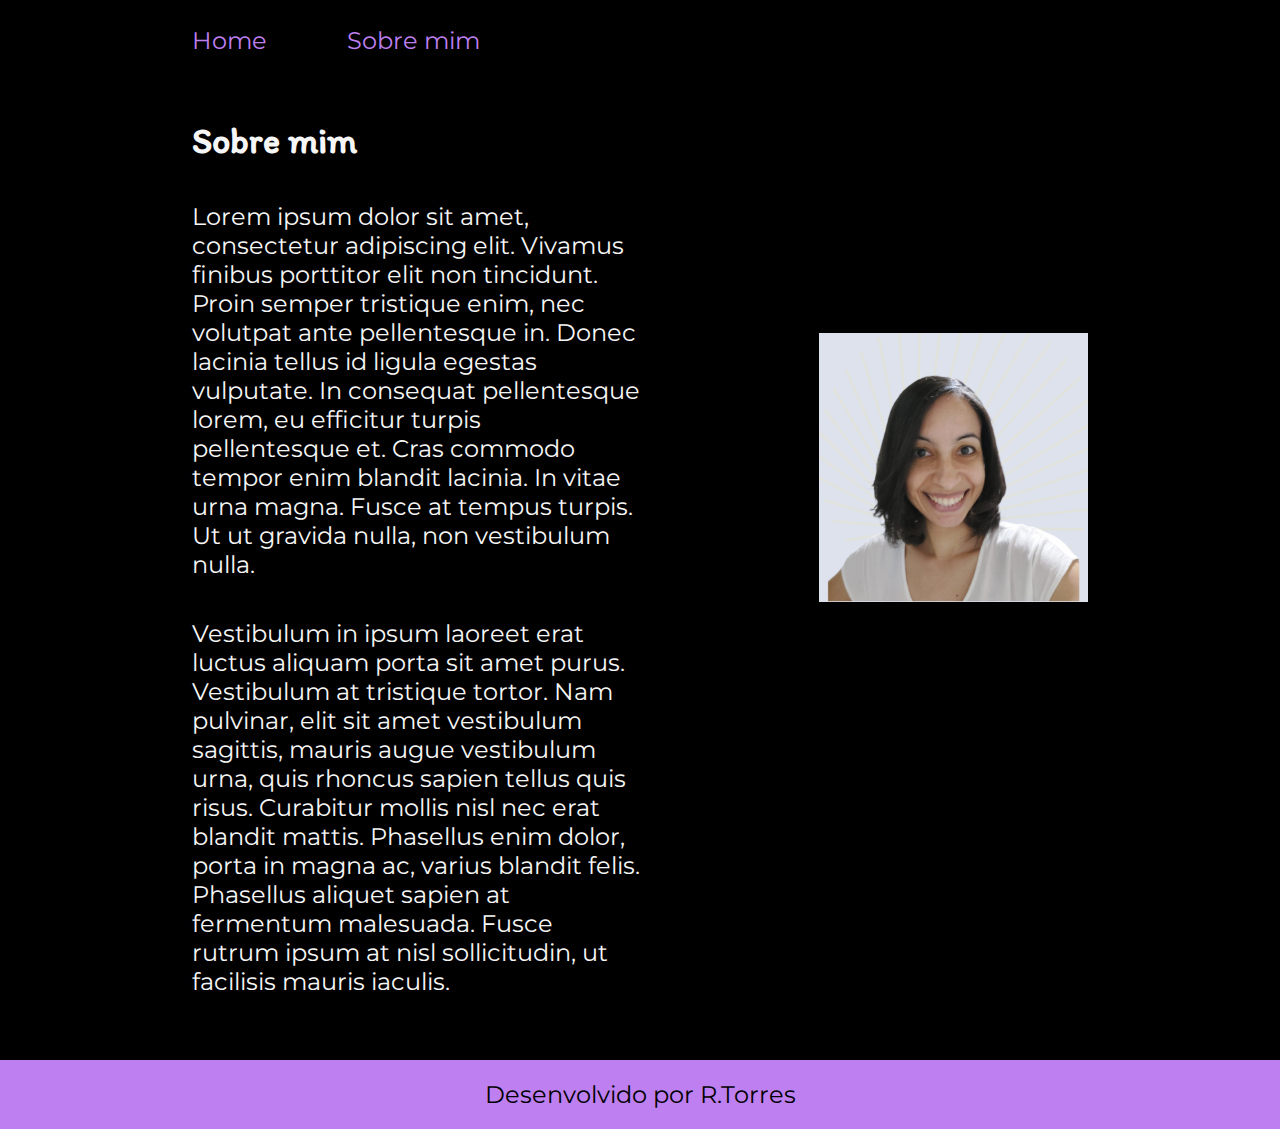
==== about.html @ 4b4a66cf "Primeiro commit do projeto" ====
<!DOCTYPE html>
<html lang="pt-br">
<head>
    <meta charset="UTF-8">
    <meta http-equiv="X-UA-Compatible" content="IE=edge">
    <meta name="viewport" content="width=device-width, initial-scale=1.0">
    <title>Sobre mim</title>
    <link rel="stylesheet" href="./styles/style.css">
</head>
<body>
    <header class="cabecalho"> 
        <nav class="cabecalho__menu">
            <a class="cabecalho__menu__link" href="index.html">Home</a>
            <a class="cabecalho__menu__link" href="about.html">Sobre mim</a>
        </nav>
    </header>

    <main class="apresentacao">
        <section class="apresentacao__conteudo">
            <h1 class="apresentacao__conteudo__titulo">Sobre mim</h1>
            <p class="apresentacao__conteudo__paragrafo">Lorem ipsum dolor sit amet, consectetur adipiscing elit. Vivamus finibus porttitor elit non tincidunt. Proin semper tristique enim, nec volutpat ante pellentesque in. Donec lacinia tellus id ligula egestas vulputate. In consequat pellentesque lorem, eu efficitur turpis pellentesque et. Cras commodo tempor enim blandit lacinia. In vitae urna magna. Fusce at tempus turpis. Ut ut gravida nulla, non vestibulum nulla. </p>
            <p class="apresentacao__conteudo__paragrafo">Vestibulum in ipsum laoreet erat luctus aliquam porta sit amet purus. Vestibulum at tristique tortor. Nam pulvinar, elit sit amet vestibulum sagittis, mauris augue vestibulum urna, quis rhoncus sapien tellus quis risus. Curabitur mollis nisl nec erat blandit mattis. Phasellus enim dolor, porta in magna ac, varius blandit felis. Phasellus aliquet sapien at fermentum malesuada. Fusce rutrum ipsum at nisl sollicitudin, ut facilisis mauris iaculis.</p>
        </section>
        <img class="apresentacao__imagem" src="./assets/ro.png" alt="Foto Rô Torres">
    </main>

    <footer class="rodape">
        <p>Desenvolvido por R.Torres</p>
    </footer>
</body>
</html>
---- styles/style.css ----
@import url('https://fonts.googleapis.com/css2?family=Itim&family=Montserrat:wght@300&family=Red+Hat+Display:ital,wght@0,300..900;1,300..900&display=swap');

:root {
    --cor-primaria: #000000;
    --cor-secundaria: #f6f6f6;
    --cor-terciaria: #be7ff0;
    --cor-hover: #272727;

    --fonte-principal: 'Montserrat', sans-serif;
    --fonte-secundaria: 'Itim', sans-serif;
}

* {
    margin: 0;
    padding: 0;
}

body {
    /* height: 100vh; */
    box-sizing: border-box;
    background-color: var(--cor-primaria);
    color: var(--cor-secundaria);
}

.cabecalho {
    padding: 2% 0% 0% 15%;
}

.cabecalho__menu {
    display: flex;
    gap: 80px;
}

.cabecalho__menu__link {
    font-family: var(--fonte-principal);
    font-size: 1.5rem;
    font-weight: 600px;
    color: var(--cor-terciaria);
    text-decoration: none;
}

.apresentacao {
    padding: 5% 15%;
    display: flex;
    align-items: center;
    justify-content: space-between;
    gap: 82px;
}

.apresentacao__conteudo {
    width: 50%;
    display: flex;
    flex-direction: column;
    gap: 40px;
}

.apresentacao__conteudo__titulo {
    font-family: var(--fonte-secundaria);
    font-size: 2.25rem;
}

.titulo {
    color: var(--cor-terciaria);
}

.apresentacao__conteudo__paragrafo {
    font-family: var(--fonte-principal);
    font-size: 1.5rem;
}

.apresentacao__links {
    display: flex;
    flex-direction: column;
    justify-content: space-between;
    align-items: center;
    gap: 32px;
}

.apresentacao__links__subtitulo {
    font-family: var(--fonte-secundaria);
    font-weight: 300px;
    font-size: 1.5rem;
}

.apresentacao__links__botoes {
    /* background-color: #BE7FF0; */
    display: flex;
    justify-content: center;
    gap: 14px;
    border: 2px solid var(--cor-terciaria);
    width: 50%;
    text-align: center;
    border-radius: 1.5rem;
    font-weight: 600px;
    padding: 21.5px 0;
    text-decoration: none;
    color: var(--cor-secundaria);
    font-family: var(--fonte-principal);
}
.apresentacao__links__botoes:hover {
    background-color: var(--cor-hover);
}

.apresentacao__imagem {
    width: 30%;
    height: auto;
    margin-top: -20%;
}

.rodape {
    padding: 20px;
    color: var(--cor-primaria);
    background-color: var(--cor-terciaria);
    text-align: center;
    font-family: var(--fonte-principal);
    font-size: 1.5rem;
    font-weight: 100px;
}

@media (max-width: 1200px) {
    .cabecalho {
        padding: 10%;
    }

    .cabecalho__menu {
        justify-content: center;
    }

    .apresentacao {
        flex-direction: column-reverse;
        padding: 10% ;
    }

    .apresentacao__conteudo {
        width: auto;
    }
}
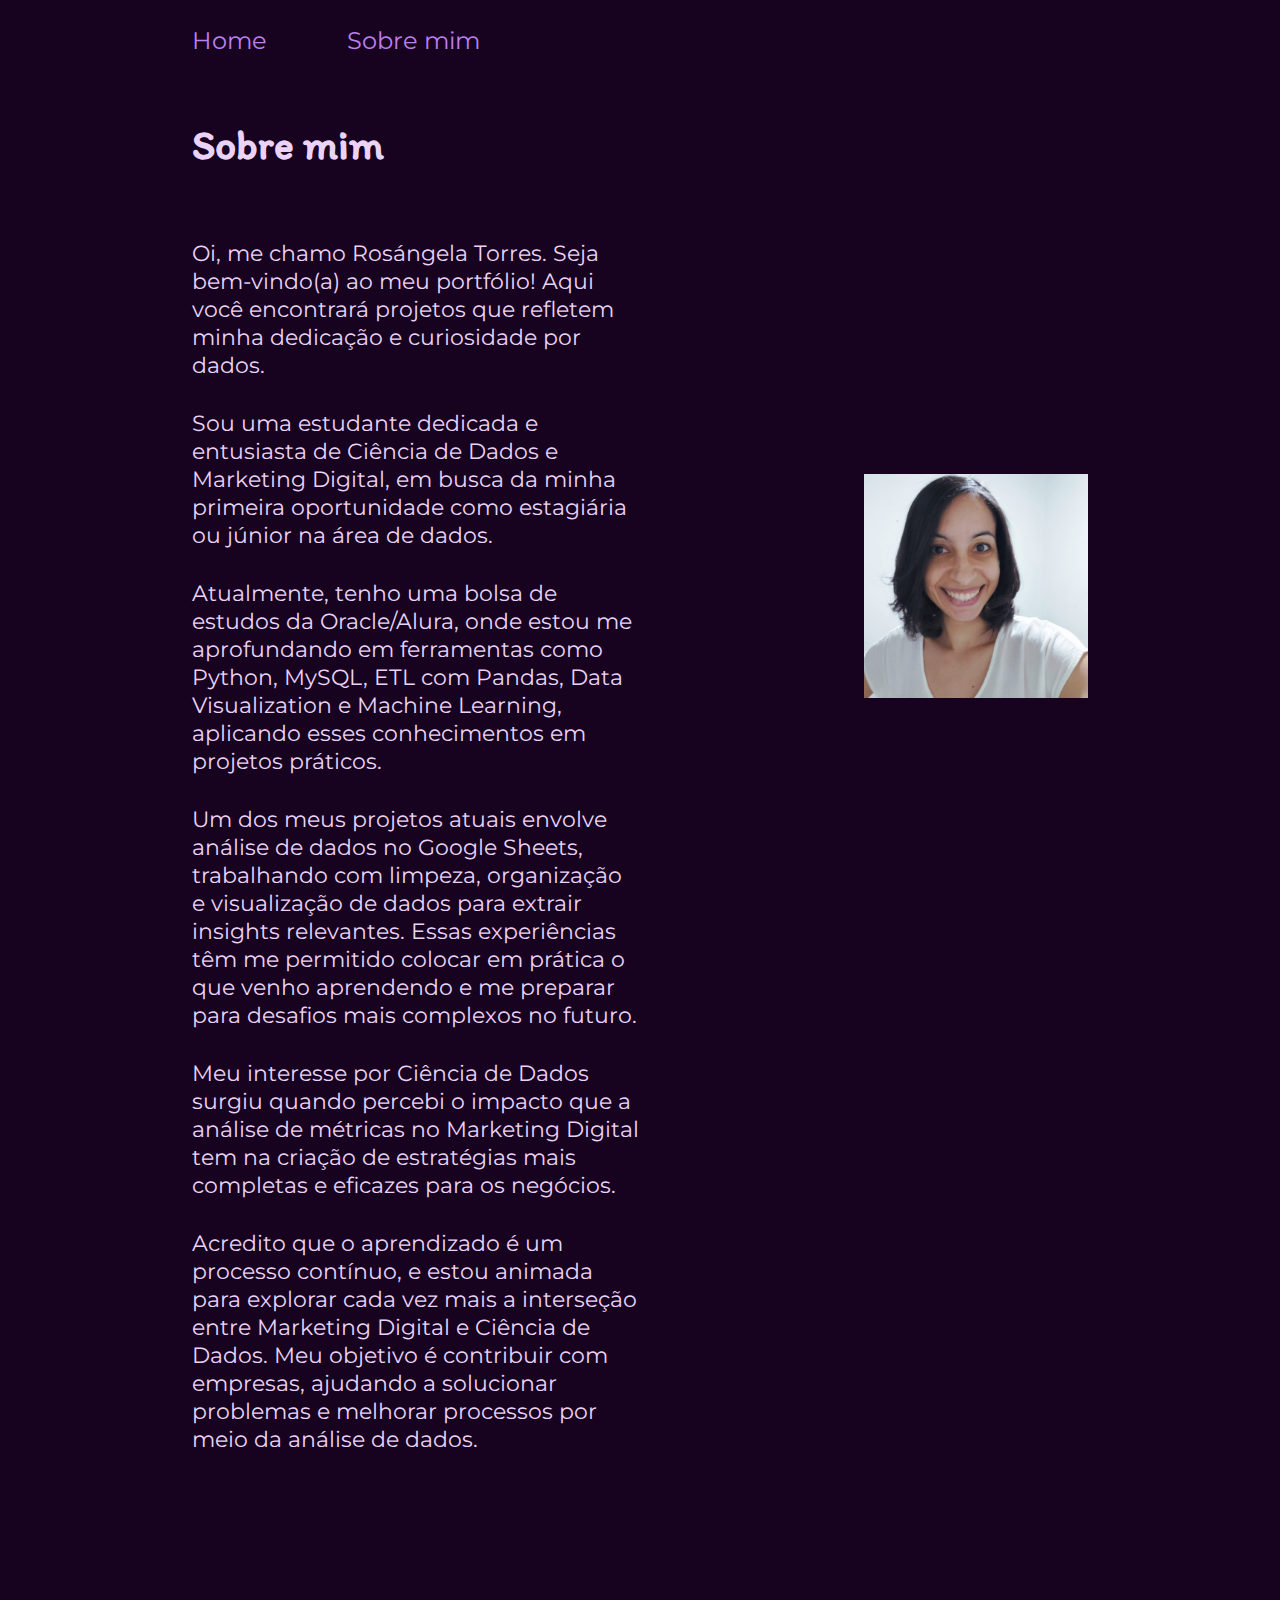
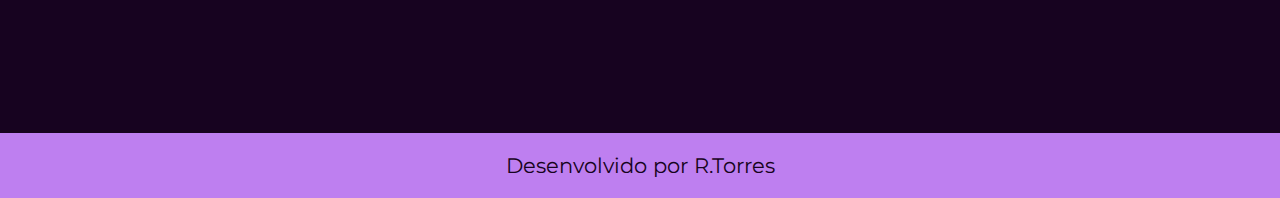
==== commit d3341c8b: "atualização no html e no css" ====
--- a/about.html
+++ b/about.html
@@ -7,7 +7,7 @@
     <title>Sobre mim</title>
     <link rel="stylesheet" href="./styles/style.css">
 </head>
-<body>
+<body class="about">
     <header class="cabecalho"> 
         <nav class="cabecalho__menu">
             <a class="cabecalho__menu__link" href="index.html">Home</a>
@@ -18,8 +18,16 @@
     <main class="apresentacao">
         <section class="apresentacao__conteudo">
             <h1 class="apresentacao__conteudo__titulo">Sobre mim</h1>
-            <p class="apresentacao__conteudo__paragrafo">Lorem ipsum dolor sit amet, consectetur adipiscing elit. Vivamus finibus porttitor elit non tincidunt. Proin semper tristique enim, nec volutpat ante pellentesque in. Donec lacinia tellus id ligula egestas vulputate. In consequat pellentesque lorem, eu efficitur turpis pellentesque et. Cras commodo tempor enim blandit lacinia. In vitae urna magna. Fusce at tempus turpis. Ut ut gravida nulla, non vestibulum nulla. </p>
-            <p class="apresentacao__conteudo__paragrafo">Vestibulum in ipsum laoreet erat luctus aliquam porta sit amet purus. Vestibulum at tristique tortor. Nam pulvinar, elit sit amet vestibulum sagittis, mauris augue vestibulum urna, quis rhoncus sapien tellus quis risus. Curabitur mollis nisl nec erat blandit mattis. Phasellus enim dolor, porta in magna ac, varius blandit felis. Phasellus aliquet sapien at fermentum malesuada. Fusce rutrum ipsum at nisl sollicitudin, ut facilisis mauris iaculis.</p>
+            <p class="apresentacao__conteudo__paragrafo">Oi, me chamo Rosángela Torres.
+            Seja bem-vindo(a) ao meu portfólio! Aqui você encontrará projetos que refletem minha dedicação e curiosidade por dados.
+            </p>
+            <p class="apresentacao__conteudo__paragrafo">Sou uma estudante dedicada e entusiasta de Ciência de Dados e Marketing Digital, em busca da minha primeira oportunidade como estagiária ou júnior na área de dados.</p>
+            <p class="apresentacao__conteudo__paragrafo">Atualmente, tenho uma bolsa de estudos da Oracle/Alura, onde estou me aprofundando em ferramentas como Python, MySQL, ETL com Pandas, Data Visualization e Machine Learning, aplicando esses conhecimentos em projetos práticos.</p>
+            <p class="apresentacao__conteudo__paragrafo">Um dos meus projetos atuais envolve análise de dados no Google Sheets, trabalhando com limpeza, organização e visualização de dados para extrair insights relevantes. Essas experiências têm me permitido colocar em prática o que venho aprendendo e me preparar para desafios mais complexos no futuro.</p>
+            <p class="apresentacao__conteudo__paragrafo">Meu interesse por Ciência de Dados surgiu quando percebi o impacto que a análise de métricas no Marketing Digital tem na criação de estratégias mais completas e eficazes para os negócios.
+            </p>
+            <p class="apresentacao__conteudo__paragrafo">Acredito que o aprendizado é um processo contínuo, e estou animada para explorar cada vez mais a interseção entre Marketing Digital e Ciência de Dados. Meu objetivo é contribuir com empresas, ajudando a solucionar problemas e melhorar processos por meio da análise de dados.
+            </p>
         </section>
         <img class="apresentacao__imagem" src="./assets/ro.png" alt="Foto Rô Torres">
     </main>
--- a/styles/style.css
+++ b/styles/style.css
@@ -2,8 +2,8 @@
 @import url('https://fonts.googleapis.com/css2?family=Itim&family=Montserrat:wght@300&family=Red+Hat+Display:ital,wght@0,300..900;1,300..900&display=swap');
 
 :root {
-    --cor-primaria: #000000;
-    --cor-secundaria: #f6f6f6;
+    --cor-primaria: #170320;
+    --cor-secundaria: #EBD3F8;
     --cor-terciaria: #be7ff0;
     --cor-hover: #272727;
 
@@ -15,6 +15,8 @@
     margin: 0;
     padding: 0;
 }
+
+/* Página Home */
 
 body {
     /* height: 100vh; */
@@ -52,12 +54,12 @@
     width: 50%;
     display: flex;
     flex-direction: column;
-    gap: 40px;
+    gap: 70px;
 }
 
 .apresentacao__conteudo__titulo {
     font-family: var(--fonte-secundaria);
-    font-size: 2.25rem;
+    font-size: 2.60rem;
 }
 
 .titulo {
@@ -114,7 +116,7 @@
     background-color: var(--cor-terciaria);
     text-align: center;
     font-family: var(--fonte-principal);
-    font-size: 1.5rem;
+    font-size: 1.3rem;
     font-weight: 100px;
 }
 
@@ -133,6 +135,29 @@
     }
 
     .apresentacao__conteudo {
-        width: auto;
+         width: auto; 
     }
-}+}
+
+/* Página About */
+
+.about .apresentacao__conteudo__paragrafo {
+    font-size: 1.4rem;
+    margin-bottom: -40px; /* Ajuste conforme necessário */
+}
+
+
+.about .apresentacao {
+    align-items: center; /* Centraliza os itens */
+}
+
+.about .apresentacao__imagem {
+    width: 25%; /* Ajusta o tamanho da imagem */
+    margin-top: -40%; /* Remove o deslocamento negativo */
+}
+
+.about .apresentacao {
+    padding-bottom: 25%; /* Aumenta o espaço entre o texto e o rodapé */
+}
+
+
